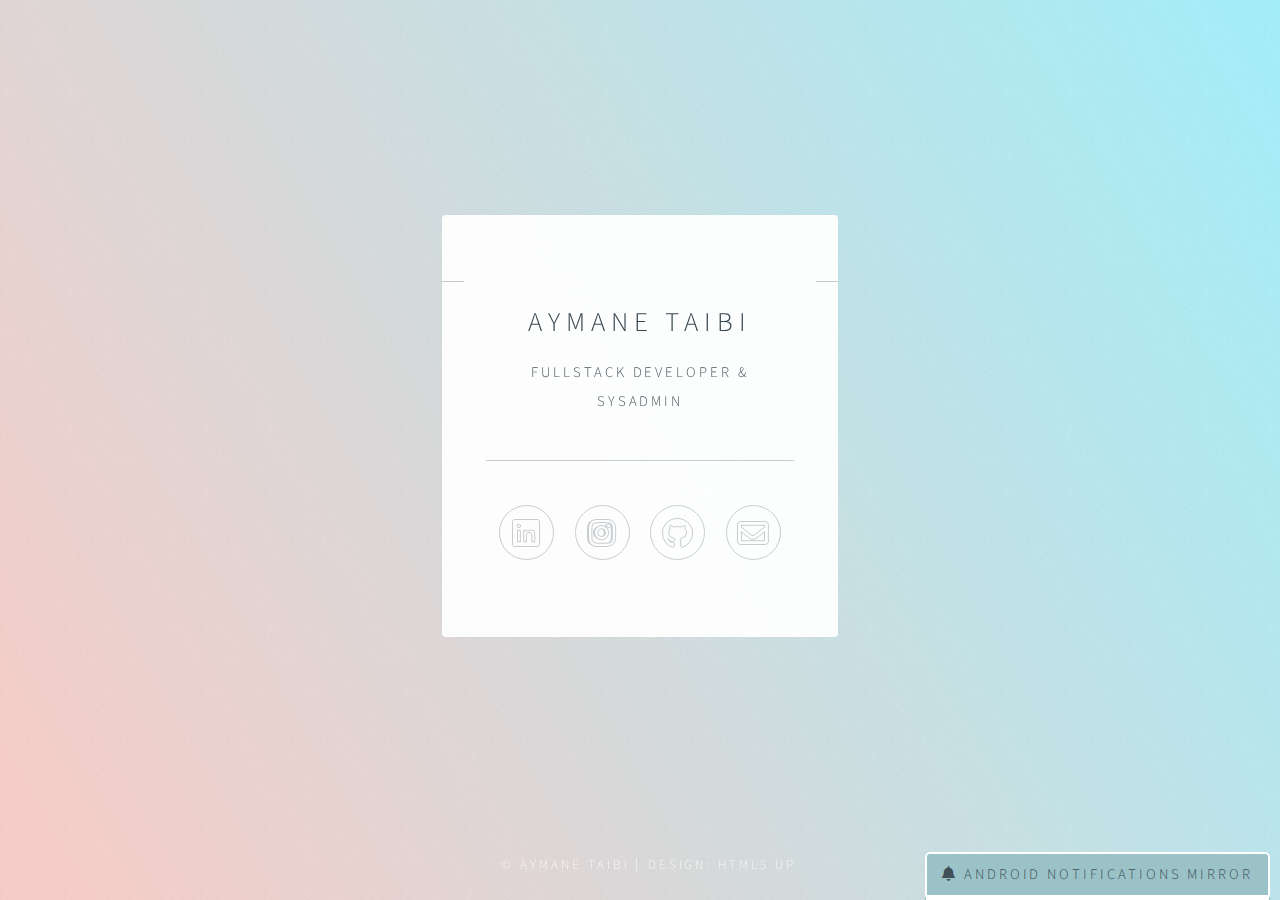
==== index.html @ e403cc52 "Initial Commti" ====
<!DOCTYPE HTML>
<!--
	Identity by HTML5 UP
	html5up.net | github@ajlkn
	Free for personal and commercial use under the CCA 3.0 license (html5up.net/license)
-->
<html>
	<head>
		<title>Hello There 👋</title>
		<meta charset="utf-8" />
		<meta name="viewport" content="width=device-width, initial-scale=1, user-scalable=no" />
		<link rel="stylesheet" href="assets/css/main.css" />
		<noscript><link rel="stylesheet" href="assets/css/noscript.css" /></noscript>
	</head>
	<body class="is-preload">
		<!-- Wrapper -->
			<div id="wrapper">
				<!-- Main -->
				<section id="main">
					<header>
						<span class="avatar"><img src="https://www.gravatar.com/avatar/7e1c900055a6edc7f5bf4fd2dcaaaf54.jpg" alt="" /></span>
						<h1>Aymane Taibi</h1>
						<p>Fullstack Developer & SysAdmin</p>
					</header>
					<hr />
					<footer class="social-container">
						<ul class="icons">
							<li><a href="https://www.linkedin.com/in/aymanedev/" class="icon brands fa-linkedin">LinkedIn</a></li>
							<li><a href="https://www.instagram.com/aymanetaibi/" class="icon brands fa-instagram">Instagram</a></li>
							<!--li><a href="https://www.fb.me/aymanetaibi/" class="icon brands fa-facebook-f">Facebook</a></li-->
							<li><a href="https://www.github.com/nimd95/" class="icon brands fa-github">Github</a></li>
							<li><a href="mailto:aymanetaibidev+website@gmail.com" class="fa fa-envelope">Contact me</a></li>
						</ul>
					</footer>
					<form method="post" action="#" class="contact-form">
						<div class="fields">
							<div class="field">
								<input type="text" name="name" id="name" placeholder="Your Name" />
							</div>
							<div class="field">
								<input type="email" name="email" id="email" placeholder="Your Email" />
							</div>
							<div class="field">
								<textarea name="message" id="message" placeholder="Say something here ..." rows="4"></textarea>
							</div>
						</div>
						<ul class="actions special">
							<li><a href="#" class="button">Say Hello 👋</a></li>
						</ul>
						<!--small>Hi, Aymane here,<br />To protect your privacy, you can ommit any data you chose to not submit, and I understand.<br/>When you send any data in this from, I will receive-it as an email, so you consent that I will keep what you wanted to say to me untill you explicitely inform me to delete-it. Thanks &lt;3 </small-->
					</form>
				</section>
			    <!-- Footer -->
				<footer id="footer">
					<ul class="copyright">
						<li>&copy; Aymane Taibi</li><li>Design: <a href="http://html5up.net">HTML5 UP</a></li>
					</ul>
				</footer>
			</div>
			<!--a href="#" class="push-button-container">
			    Push from Android <i class="fas fa-bell"></i>
			</a-->
			<div class="push-menu-container">
			    <a href="javascript:showNotificationsPanel()" class="push-menu-title"><i class="fas fa-bell"></i> Android notifications mirror</a>
			    <div class="push-menu-content-wrapper">
			        <div class="push-setup-container">
			            <h2>Please allow permission</h2>
			            <div id="push-setup-qrcode"></div>
			        </div>
			    </div>
			</div>
		<!-- Scripts -->
      <script src="https://cdnjs.cloudflare.com/ajax/libs/qrcodejs/1.0.0/qrcode.min.js" integrity="sha512-CNgIRecGo7nphbeZ04Sc13ka07paqdeTu0WR1IM4kNcpmBAUSHSQX0FslNhTDadL4O5SAGapGt4FodqL8My0mA==" crossorigin="anonymous"></script>
      <script src="https://www.gstatic.com/firebasejs/7.18.0/firebase-app.js"></script>
      <script src="https://www.gstatic.com/firebasejs/7.18.0/firebase-messaging.js"></script>
			<script src="assets/js/stuff.js"></script>
	</body>
</html>
---- assets/css/main.css ----
@import url("https://cdnjs.cloudflare.com/ajax/libs/font-awesome/5.15.1/css/all.min.css");
@import url("https://fonts.googleapis.com/css?family=Source+Sans+Pro:300");

/*
	Identity by HTML5 UP
	html5up.net | @ajlkn
	Free for personal and commercial use under the CCA 3.0 license (html5up.net/license)
*/

/* Icon (alt) */

	html, body, div, span, applet, object,
	iframe, h1, h2, h3, h4, h5, h6, p, blockquote,
	pre, a, abbr, acronym, address, big, cite,
	code, del, dfn, em, img, ins, kbd, q, s, samp,
	small, strike, strong, sub, sup, tt, var, b,
	u, i, center, dl, dt, dd, ol, ul, li, fieldset,
	form, label, legend, table, caption, tbody,
	tfoot, thead, tr, th, td, article, aside,
	canvas, details, embed, figure, figcaption,
	footer, header, hgroup, menu, nav, output, ruby,
	section, summary, time, mark, audio, video {
		margin: 0;
		padding: 0;
		border: 0;
		font-size: 100%;
		font: inherit;
		vertical-align: baseline;
	}

	article, aside, details, figcaption, figure,
	footer, header, hgroup, menu, nav, section {
		display: block;
	}

	body {
		line-height: 1;
	}

	ol, ul {
		list-style: none;
	}

	blockquote, q {
		quotes: none;
	}

		blockquote:before, blockquote:after, q:before, q:after {
			content: '';
			content: none;
		}

	table {
		border-collapse: collapse;
		border-spacing: 0;
	}

	body {
		-webkit-text-size-adjust: none;
	}

	mark {
		background-color: transparent;
		color: inherit;
	}

	input::-moz-focus-inner {
		border: 0;
		padding: 0;
	}

	input, select, textarea {
		-moz-appearance: none;
		-webkit-appearance: none;
		-ms-appearance: none;
		appearance: none;
	}

/* Basic */

	@media screen and (max-width: 480px) {

		html, body {
			min-width: 320px;
		}

	}

	html {
		box-sizing: border-box;
	}

	*, *:before, *:after {
		box-sizing: inherit;
	}

	body.is-preload *, body.is-preload *:before, body.is-preload *:after {
		-moz-animation: none !important;
		-webkit-animation: none !important;
		-ms-animation: none !important;
		animation: none !important;
		-moz-transition: none !important;
		-webkit-transition: none !important;
		-ms-transition: none !important;
		transition: none !important;
	}

	html {
		height: 100%;
	}
    
	body {
		height: 100%;
		background-color: #ffffff;
		background-image: url("images/overlay.png"), -moz-linear-gradient(60deg, rgba(255, 165, 150, 0.5) 5%, rgba(0, 228, 255, 0.35)), url("../../images/bg.jpg");
		background-image: url("images/overlay.png"), -webkit-linear-gradient(60deg, rgba(255, 165, 150, 0.5) 5%, rgba(0, 228, 255, 0.35)), url("../../images/bg.jpg");
		background-image: url("images/overlay.png"), -ms-linear-gradient(60deg, rgba(255, 165, 150, 0.5) 5%, rgba(0, 228, 255, 0.35)), url("../../images/bg.jpg");
		background-image: url("images/overlay.png"), linear-gradient(60deg, rgba(255, 165, 150, 0.5) 5%, rgba(0, 228, 255, 0.35)), url("../../images/bg.jpg");
		background-repeat: repeat,			no-repeat,			no-repeat;
		background-size: 100px 100px, cover,				cover;
		background-position: top left,		center center,		bottom center;
		background-attachment: fixed,			fixed,				fixed;
	}

		body:after {
			content: '';
			display: block;
			position: fixed;
			top: 0;
			left: 0;
			width: 100%;
			height: inherit;
			opacity: 0;
			z-index: 1;
			background-color: #ffffff;
			background-image: url("images/overlay.png"), -moz-linear-gradient(60deg, rgba(255, 165, 150, 0.5) 5%, rgba(0, 228, 255, 0.35));
			background-image: url("images/overlay.png"), -webkit-linear-gradient(60deg, rgba(255, 165, 150, 0.5) 5%, rgba(0, 228, 255, 0.35));
			background-image: url("images/overlay.png"), -ms-linear-gradient(60deg, rgba(255, 165, 150, 0.5) 5%, rgba(0, 228, 255, 0.35));
			background-image: url("images/overlay.png"), linear-gradient(60deg, rgba(255, 165, 150, 0.5) 5%, rgba(0, 228, 255, 0.35));
			background-repeat: repeat,			no-repeat;
			background-size: 100px 100px, cover;
			background-position: top left,		center center;
			-moz-transition: opacity 1.75s ease-out;
			-webkit-transition: opacity 1.75s ease-out;
			-ms-transition: opacity 1.75s ease-out;
			transition: opacity 1.75s ease-out;
		}

		body.is-preload:after {
			opacity: 1;
		}

/* Type */

	body, input, select, textarea {
		color: #414f57;
		font-family: "Source Sans Pro", Helvetica, sans-serif;
		font-size: 14pt;
		font-weight: 300;
		line-height: 2;
		letter-spacing: 0.2em;
		text-transform: uppercase;
	}

		@media screen and (max-width: 1680px) {

			body, input, select, textarea {
				font-size: 11pt;
			}

		}

		@media screen and (max-width: 480px) {

			body, input, select, textarea {
				font-size: 10pt;
				line-height: 1.75;
			}

		}

	a {
		-moz-transition: color 0.2s ease, border-color 0.2s ease;
		-webkit-transition: color 0.2s ease, border-color 0.2s ease;
		-ms-transition: color 0.2s ease, border-color 0.2s ease;
		transition: color 0.2s ease, border-color 0.2s ease;
		color: inherit;
		text-decoration: none;
	}

		a:before {
			-moz-transition: color 0.2s ease, text-shadow 0.2s ease;
			-webkit-transition: color 0.2s ease, text-shadow 0.2s ease;
			-ms-transition: color 0.2s ease, text-shadow 0.2s ease;
			transition: color 0.2s ease, text-shadow 0.2s ease;
		}

		a:hover {
			color: #ff7496;
		}

	strong, b {
		color: #313f47;
	}

	em, i {
		font-style: italic;
	}

	p {
		margin: 0 0 1.5em 0;
	}

	h1, h2, h3, h4, h5, h6 {
		color: #313f47;
		line-height: 1.5;
		margin: 0 0 0.75em 0;
	}

    
    .contact-form{
        opacity: 0;
        transition-duration: 500ms;
        display: none;
    }
    
    .push-button-container{
        position: fixed;
        bottom: 20px;
        right: 20px;
        background: #f8f8f8;
        border-radius: 25px;
        height: 50px;
        width: auto;
        padding: 0 20px;
        line-height: 50px;
        text-align: center;
        transition-duration: 300ms;
        cursor: pointer;
        z-index: 9999;
    }
    .push-menu-container{
        height: auto;
        position: fixed;
        right: 10px;
        /*bottom: 10px;*/
        top: calc(100% - 40px);
        transition-duration: 300ms;
        border-radius: 5px;
        z-index: 99999;
    }
    .push-menu-title{
        padding: 10px 15px;
        background-color: #9ac2c7;
        border-top-left-radius: 5px;
        border-top-right-radius: 5px;
        height: 50px;
        border: solid 2px white;
        cursor: pointer;
    }
    .push-menu-content-wrapper{
        background-color: #ffffff;
        border: solid 1px #9ac2c7;
        border-bottom-left-radius: 5px;
        border-bottom-right-radius: 5px;
        padding: 10px;
        height: auto;
        overflow: scroll;
    }
    .push-setup-container{
        text-align: center;
    }
    #push-setup-qrcode img{
        margin: 5px auto;
        width: 70%;
        height: auto;
    }
    
	h1 a, h2 a, h3 a, h4 a, h5 a, h6 a {
		color: inherit;
		text-decoration: none;
	}

	h1 {
		font-size: 1.85em;
		letter-spacing: 0.22em;
		margin: 0 0 0.525em 0;
	}

	h2 {
		font-size: 1.25em;
	}

	h3 {
		font-size: 1em;
	}

	h4 {
		font-size: 1em;
	}

	h5 {
		font-size: 1em;
	}

	h6 {
		font-size: 1em;
	}

	@media screen and (max-width: 480px) {

		h1 {
			font-size: 1.65em;
		}

	}

	sub {
		font-size: 0.8em;
		position: relative;
		top: 0.5em;
	}

	sup {
		font-size: 0.8em;
		position: relative;
		top: -0.5em;
	}

	hr {
		border: 0;
		border-bottom: solid 1px #c8cccf;
		margin: 3em 0;
	}

/* Form */

	form {
		margin: 0 0 0 0;
	}

		form > :last-child {
			margin-bottom: 0;
		}

		form > .fields {
			display: -moz-flex;
			display: -webkit-flex;
			display: -ms-flex;
			display: flex;
			-moz-flex-wrap: wrap;
			-webkit-flex-wrap: wrap;
			-ms-flex-wrap: wrap;
			flex-wrap: wrap;
			width: calc(100% + 2.25em);
			margin: -1.125em 0 1.5em -1.125em;
		}

			form > .fields > .field {
				-moz-flex-grow: 0;
				-webkit-flex-grow: 0;
				-ms-flex-grow: 0;
				flex-grow: 0;
				-moz-flex-shrink: 0;
				-webkit-flex-shrink: 0;
				-ms-flex-shrink: 0;
				flex-shrink: 0;
				padding: 1.125em 0 0 1.125em;
				width: calc(100% - 1.125em);
			}

				form > .fields > .field.half {
					width: calc(50% - 0.5625em);
				}

				form > .fields > .field.third {
					width: calc(100%/3 - 0.375em);
				}

				form > .fields > .field.quarter {
					width: calc(25% - 0.28125em);
				}

		@media screen and (max-width: 480px) {

			form > .fields {
				width: calc(100% + 2.25em);
				margin: -1.125em 0 1.5em -1.125em;
			}

				form > .fields > .field {
					padding: 1.125em 0 0 1.125em;
					width: calc(100% - 1.125em);
				}

					form > .fields > .field.half {
						width: calc(100% - 1.125em);
					}

					form > .fields > .field.third {
						width: calc(100% - 1.125em);
					}

					form > .fields > .field.quarter {
						width: calc(100% - 1.125em);
					}

		}

	label {
		color: #313f47;
		display: block;
		font-size: 0.9em;
		margin: 0 0 0.75em 0;
	}

	input[type="text"],
	input[type="password"],
	input[type="email"],
	input[type="tel"],
	select,
	textarea {
		-moz-appearance: none;
		-webkit-appearance: none;
		-ms-appearance: none;
		appearance: none;
		border-radius: 4px;
		border: solid 1px #c8cccf;
		color: inherit;
		display: block;
		outline: 0;
		padding: 0 1em;
		text-decoration: none;
		width: 100%;
	}

		input[type="text"]:invalid,
		input[type="password"]:invalid,
		input[type="email"]:invalid,
		input[type="tel"]:invalid,
		select:invalid,
		textarea:invalid {
			box-shadow: none;
		}

		input[type="text"]:focus,
		input[type="password"]:focus,
		input[type="email"]:focus,
		input[type="tel"]:focus,
		select:focus,
		textarea:focus {
			border-color: #ff7496;
		}

	select {
		background-image: url("data:image/svg+xml;charset=utf8,%3Csvg xmlns='http://www.w3.org/2000/svg' width='40' height='40' preserveAspectRatio='none' viewBox='0 0 40 40'%3E%3Cpath d='M9.4,12.3l10.4,10.4l10.4-10.4c0.2-0.2,0.5-0.4,0.9-0.4c0.3,0,0.6,0.1,0.9,0.4l3.3,3.3c0.2,0.2,0.4,0.5,0.4,0.9 c0,0.4-0.1,0.6-0.4,0.9L20.7,31.9c-0.2,0.2-0.5,0.4-0.9,0.4c-0.3,0-0.6-0.1-0.9-0.4L4.3,17.3c-0.2-0.2-0.4-0.5-0.4-0.9 c0-0.4,0.1-0.6,0.4-0.9l3.3-3.3c0.2-0.2,0.5-0.4,0.9-0.4S9.1,12.1,9.4,12.3z' fill='%23c8cccf' /%3E%3C/svg%3E");
		background-size: 1.25rem;
		background-repeat: no-repeat;
		background-position: calc(100% - 1rem) center;
		height: 2.75em;
		padding-right: 2.75em;
		text-overflow: ellipsis;
	}

		select option {
			color: #313f47;
			background: #ffffff;
		}

		select:focus::-ms-value {
			background-color: transparent;
		}

		select::-ms-expand {
			display: none;
		}

	input[type="text"],
	input[type="password"],
	input[type="email"],
	select {
		height: 2.75em;
	}

	textarea {
		padding: 0.75em 1em;
	}

	input[type="checkbox"],
	input[type="radio"] {
		-moz-appearance: none;
		-webkit-appearance: none;
		-ms-appearance: none;
		appearance: none;
		display: block;
		float: left;
		margin-right: -2em;
		opacity: 0;
		width: 1em;
		z-index: -1;
	}

		input[type="checkbox"] + label,
		input[type="radio"] + label {
			text-decoration: none;
			color: #414f57;
			cursor: pointer;
			display: inline-block;
			font-size: 1em;
			font-weight: 300;
			padding-left: 2.4em;
			padding-right: 0.75em;
			position: relative;
		}

			input[type="checkbox"] + label:before,
			input[type="radio"] + label:before {
				-moz-osx-font-smoothing: grayscale;
				-webkit-font-smoothing: antialiased;
				display: inline-block;
				font-style: normal;
				font-variant: normal;
				text-rendering: auto;
				line-height: 1;
				text-transform: none !important;
				font-family: 'Font Awesome 5 Free';
				font-weight: 900;
			}

			input[type="checkbox"] + label:before,
			input[type="radio"] + label:before {
				border-radius: 4px;
				border: solid 1px #c8cccf;
				content: '';
				display: inline-block;
				font-size: 0.8em;
				height: 2.0625em;
				left: 0;
				line-height: 2.0625em;
				position: absolute;
				text-align: center;
				top: 0.15em;
				width: 2.0625em;
			}

		input[type="checkbox"]:checked + label:before,
		input[type="radio"]:checked + label:before {
			color: #ff7496;
			content: '\f00c';
		}

		input[type="checkbox"]:focus + label:before,
		input[type="radio"]:focus + label:before {
			border-color: #ff7496;
		}

	input[type="checkbox"] + label:before {
		border-radius: 4px;
	}

	input[type="radio"] + label:before {
		border-radius: 100%;
	}

	::-webkit-input-placeholder {
		color: #616f77 !important;
		opacity: 1.0;
	}

	:-moz-placeholder {
		color: #616f77 !important;
		opacity: 1.0;
	}

	::-moz-placeholder {
		color: #616f77 !important;
		opacity: 1.0;
	}

	:-ms-input-placeholder {
		color: #616f77 !important;
		opacity: 1.0;
	}

/* Icon */

	.icon {
		text-decoration: none;
		position: relative;
		border-bottom: none;
	}

		.icon:before {
			-moz-osx-font-smoothing: grayscale;
			-webkit-font-smoothing: antialiased;
			display: inline-block;
			font-style: normal;
			font-variant: normal;
			text-rendering: auto;
			line-height: 1;
			text-transform: none !important;
			font-family: 'Font Awesome 5 Free';
			font-weight: 400;
		}

		.icon > .label {
			display: none;
		}

		.icon:before {
			line-height: inherit;
		}

		.icon.solid:before {
			font-weight: 900;
		}

		.icon.brands:before {
			font-family: 'Font Awesome 5 Brands';
		}

/* List */

	ol {
		list-style: decimal;
		margin: 0 0 1.5em 0;
		padding-left: 1.25em;
	}

		ol li {
			padding-left: 0.25em;
		}

	ul {
		list-style: disc;
		margin: 0 0 1.5em 0;
		padding-left: 1em;
	}

		ul li {
			padding-left: 0.5em;
		}

		ul.alt {
			list-style: none;
			padding-left: 0;
		}

			ul.alt li {
				border-top: solid 1px #c8cccf;
				padding: 0.5em 0;
			}

				ul.alt li:first-child {
					border-top: 0;
					padding-top: 0;
				}

	dl {
		margin: 0 0 1.5em 0;
	}

		dl dt {
			display: block;
			margin: 0 0 0.75em 0;
		}

		dl dd {
			margin-left: 1.5em;
		}

/* Actions */

	ul.actions {
		display: -moz-flex;
		display: -webkit-flex;
		display: -ms-flex;
		display: flex;
		cursor: default;
		list-style: none;
		margin-left: -0.75em;
		padding-left: 0;
	}

		ul.actions li {
			padding: 0 0 0 0.75em;
			vertical-align: middle;
		}

		ul.actions.special {
			-moz-justify-content: center;
			-webkit-justify-content: center;
			-ms-justify-content: center;
			justify-content: center;
			width: 100%;
			margin-left: 0;
		}

			ul.actions.special li:first-child {
				padding-left: 0;
			}

		ul.actions.stacked {
			-moz-flex-direction: column;
			-webkit-flex-direction: column;
			-ms-flex-direction: column;
			flex-direction: column;
			margin-left: 0;
		}

			ul.actions.stacked li {
				padding: 0.975em 0 0 0;
			}

				ul.actions.stacked li:first-child {
					padding-top: 0;
				}

		ul.actions.fit {
			width: calc(100% + 0.75em);
		}

			ul.actions.fit li {
				-moz-flex-grow: 1;
				-webkit-flex-grow: 1;
				-ms-flex-grow: 1;
				flex-grow: 1;
				-moz-flex-shrink: 1;
				-webkit-flex-shrink: 1;
				-ms-flex-shrink: 1;
				flex-shrink: 1;
				width: 100%;
			}

				ul.actions.fit li > * {
					width: 100%;
				}

			ul.actions.fit.stacked {
				width: 100%;
			}

		@media screen and (max-width: 480px) {

			ul.actions:not(.fixed) {
				-moz-flex-direction: column;
				-webkit-flex-direction: column;
				-ms-flex-direction: column;
				flex-direction: column;
				margin-left: 0;
				width: 100% !important;
			}

				ul.actions:not(.fixed) li {
					-moz-flex-grow: 1;
					-webkit-flex-grow: 1;
					-ms-flex-grow: 1;
					flex-grow: 1;
					-moz-flex-shrink: 1;
					-webkit-flex-shrink: 1;
					-ms-flex-shrink: 1;
					flex-shrink: 1;
					padding: 0.75em 0 0 0;
					text-align: center;
					width: 100%;
				}

					ul.actions:not(.fixed) li > * {
						width: 100%;
					}

					ul.actions:not(.fixed) li:first-child {
						padding-top: 0;
					}

					ul.actions:not(.fixed) li input[type="submit"],
					ul.actions:not(.fixed) li input[type="reset"],
					ul.actions:not(.fixed) li input[type="button"],
					ul.actions:not(.fixed) li button,
					ul.actions:not(.fixed) li .button {
						width: 100%;
					}

						ul.actions:not(.fixed) li input[type="submit"].icon:before,
						ul.actions:not(.fixed) li input[type="reset"].icon:before,
						ul.actions:not(.fixed) li input[type="button"].icon:before,
						ul.actions:not(.fixed) li button.icon:before,
						ul.actions:not(.fixed) li .button.icon:before {
							margin-left: -0.5rem;
						}

		}

/* Icons */

	ul.icons {
		cursor: default;
		list-style: none;
		padding-left: 0;
		margin-top: -0.675em;
	}

		ul.icons li {
			display: inline-block;
			padding: 0.675em 0.5em;
		}

			ul.icons li a {
				text-decoration: none;
				position: relative;
				display: block;
				width: 3.75em;
				height: 3.75em;
				border-radius: 100%;
				border: solid 1px #c8cccf;
				line-height: 3.75em;
				overflow: hidden;
				text-align: center;
				text-indent: 3.75em;
				white-space: nowrap;
			}

				ul.icons li a:before {
					-moz-osx-font-smoothing: grayscale;
					-webkit-font-smoothing: antialiased;
					display: inline-block;
					font-style: normal;
					font-variant: normal;
					text-rendering: auto;
					line-height: 1;
					text-transform: none !important;
					font-family: 'Font Awesome 5 Free';
					font-weight: 400;
				}

				ul.icons li a:before {
					color: #ffffff;
					text-shadow: 1.25px 0px 0px #c8cccf, -1.25px 0px 0px #c8cccf, 0px 1.25px 0px #c8cccf, 0px -1.25px 0px #c8cccf;
				}

				ul.icons li a.fa-linkedin:hover:before {
					text-shadow: 1.25px 0px 0px #0E76A8, -1.25px 0px 0px #0E76A8, 0px 1.25px 0px #0E76A8, 0px -1.25px 0px #0E76A8;
				}
				ul.icons li a.fa-instagram:hover:before {
					text-shadow: 1.25px 0px 0px #E1306C, -1.25px 0px 0px #E1306C, 0px 1.25px 0px #E1306C, 0px -1.25px 0px #E1306C;
				}
				ul.icons li a.fa-facebook-f:hover:before {
					text-shadow: 1.25px 0px 0px #3B5998, -1.25px 0px 0px #3B5998, 0px 1.25px 0px #3B5998, 0px -1.25px 0px #3B5998;
				}
				ul.icons li a.fa-github:hover:before {
					text-shadow: 1.25px 0px 0px #333, -1.25px 0px 0px #333, 0px 1.25px 0px #333, 0px -1.25px 0px #333;
				}
				ul.icons li a.fa-envelope:hover:before {
					text-shadow: 1.25px 0px 0px #6fc61e, -1.25px 0px 0px #6fc61e, 0px 1.25px 0px #6fc61e, 0px -1.25px 0px #6fc61e;
				}

				ul.icons li a:before {
					position: absolute;
					top: 0;
					left: 0;
					width: inherit;
					height: inherit;
					font-size: 1.85rem;
					line-height: inherit;
					text-align: center;
					text-indent: 0;
				}

				ul.icons li a.fa-linkedin:hover {
					border-color: #0E76A8;
				}
				ul.icons li a.fa-instagram:hover {
					border-color: #E1306C;
				}
				ul.icons li a.fa-facebook-f:hover {
					border-color: #3B5998;
				}
				ul.icons li a.fa-github:hover {
					border-color: #333;
				}
				ul.icons li a.fa-envelope:hover {
					border-color: #6fc61e;
				}

		@media screen and (max-width: 480px) {

			ul.icons li a:before {
				font-size: 1.5rem;
			}

		}

/* Button */

	input[type="submit"],
	input[type="reset"],
	input[type="button"],
	button,
	.button {
		-moz-appearance: none;
		-webkit-appearance: none;
		-ms-appearance: none;
		appearance: none;
		-moz-transition: background-color 0.2s ease-in-out, border-color 0.2s ease-in-out, color 0.2s ease-in-out;
		-webkit-transition: background-color 0.2s ease-in-out, border-color 0.2s ease-in-out, color 0.2s ease-in-out;
		-ms-transition: background-color 0.2s ease-in-out, border-color 0.2s ease-in-out, color 0.2s ease-in-out;
		transition: background-color 0.2s ease-in-out, border-color 0.2s ease-in-out, color 0.2s ease-in-out;
		display: inline-block;
		height: 2.75em;
		line-height: 2.75em;
		padding: 0 1.5em;
		background-color: transparent;
		border-radius: 4px;
		border: solid 1px #c8cccf;
		color: #414f57 !important;
		cursor: pointer;
		text-align: center;
		text-decoration: none;
		white-space: nowrap;
	}

		input[type="submit"]:hover,
		input[type="reset"]:hover,
		input[type="button"]:hover,
		button:hover,
		.button:hover {
			border-color: #ff7496;
			color: #ff7496 !important;
		}

		input[type="submit"].icon,
		input[type="reset"].icon,
		input[type="button"].icon,
		button.icon,
		.button.icon {
			padding-left: 1.35em;
		}

			input[type="submit"].icon:before,
			input[type="reset"].icon:before,
			input[type="button"].icon:before,
			button.icon:before,
			.button.icon:before {
				margin-right: 0.5em;
			}

		input[type="submit"].fit,
		input[type="reset"].fit,
		input[type="button"].fit,
		button.fit,
		.button.fit {
			width: 100%;
		}

		input[type="submit"].small,
		input[type="reset"].small,
		input[type="button"].small,
		button.small,
		.button.small {
			font-size: 0.8em;
		}

		input[type="submit"].large,
		input[type="reset"].large,
		input[type="button"].large,
		button.large,
		.button.large {
			font-size: 1.35em;
		}

		input[type="submit"].disabled, input[type="submit"]:disabled,
		input[type="reset"].disabled,
		input[type="reset"]:disabled,
		input[type="button"].disabled,
		input[type="button"]:disabled,
		button.disabled,
		button:disabled,
		.button.disabled,
		.button:disabled {
			pointer-events: none;
			opacity: 0.5;
		}

/* Main */

	#main {
		-moz-transform-origin: 50% 50%;
		-webkit-transform-origin: 50% 50%;
		-ms-transform-origin: 50% 50%;
		transform-origin: 50% 50%;
		-moz-transform: rotateX(0deg);
		-webkit-transform: rotateX(0deg);
		-ms-transform: rotateX(0deg);
		transform: rotateX(0deg);
		-moz-transition: opacity 1s ease, -moz-transform 1s ease;
		-webkit-transition: opacity 1s ease, -webkit-transform 1s ease;
		-ms-transition: opacity 1s ease, -ms-transform 1s ease;
		transition: opacity 1s ease, transform 1s ease;
		padding: 4.5em 3em 3em 3em ;
		background: #ffffff;
		border-radius: 4px;
		cursor: default;
		max-width: 100%;
		opacity: 0.95;
		position: relative;
		text-align: center;
		width: 27em;
		transition-duration: 500ms!important;
	}

		#main .avatar {
			position: relative;
			display: block;
			margin-bottom: 1.5em;
		}

			#main .avatar img {
				display: block;
				margin: 0 auto;
				border-radius: 100%;
				box-shadow: 0 0 0 1.5em #ffffff;
			}

			#main .avatar:before {
				content: '';
				display: block;
				position: absolute;
				top: 50%;
				left: -3em;
				width: calc(100% + 6em);
				height: 1px;
				z-index: -1;
				background: #c8cccf;
			}

		@media screen and (max-width: 480px) {

			#main {
				padding: 4em 2em 2.5em 2em ;
				width: 100%;
			}

				#main .avatar:before {
					left: -2em;
					width: calc(100% + 4em);
				}

		}

		body.is-preload #main {
			-moz-transform: rotateX(15deg);
			-webkit-transform: rotateX(15deg);
			-ms-transform: rotateX(15deg);
			transform: rotateX(15deg);
			opacity: 0;
		}
		
		.social-container{
		    transition-duration: 500ms;
		    opacity: 1;
		}

/* Footer */

	#footer {
		-moz-align-self: -moz-flex-end;
		-webkit-align-self: -webkit-flex-end;
		-ms-align-self: -ms-flex-end;
		align-self: flex-end;
		width: auto;
		margin: 0 auto;
		padding: 1.5em 0 0 0;
		color: rgba(255, 255, 255, 0.75);
		cursor: default;
		text-align: center;
	}

		#footer .copyright {
			margin: 0;
			padding: 0;
			font-size: 0.9em;
			list-style: none;
		}

			#footer .copyright li {
				display: inline-block;
				margin: 0 0 0 0.45em;
				padding: 0 0 0 0.85em;
				border-left: solid 1px rgba(255, 255, 255, 0.5);
				line-height: 1;
			}

				#footer .copyright li:first-child {
					border-left: 0;
				}

/* Wrapper */

	#wrapper {
		display: -moz-flex;
		display: -webkit-flex;
		display: -ms-flex;
		display: flex;
		-moz-align-items: center;
		-webkit-align-items: center;
		-ms-align-items: center;
		align-items: center;
		-moz-justify-content: space-between;
		-webkit-justify-content: space-between;
		-ms-justify-content: space-between;
		justify-content: space-between;
		-moz-flex-direction: column;
		-webkit-flex-direction: column;
		-ms-flex-direction: column;
		flex-direction: column;
		-moz-perspective: 1000px;
		-webkit-perspective: 1000px;
		-ms-perspective: 1000px;
		perspective: 1000px;
		position: relative;
		min-height: 100%;
		padding: 1.5em;
		z-index: 2;
	}

		#wrapper > * {
			z-index: 1;
		}

		#wrapper:before {
			content: '';
			display: block;
		}

		@media screen and (max-width: 360px) {

			#wrapper {
				padding: 0.75em;
			}

		}

		body.is-ie #wrapper {
			height: 100%;
		}
---- assets/css/noscript.css ----
/*
	Identity by HTML5 UP
	html5up.net | @ajlkn
	Free for personal and commercial use under the CCA 3.0 license (html5up.net/license)
*/

/* Basic */

	body:after {
		display: none;
	}

/* Main */

	#main {
		-moz-transform: none !important;
		-webkit-transform: none !important;
		-ms-transform: none !important;
		transform: none !important;
		opacity: 1 !important;
	}
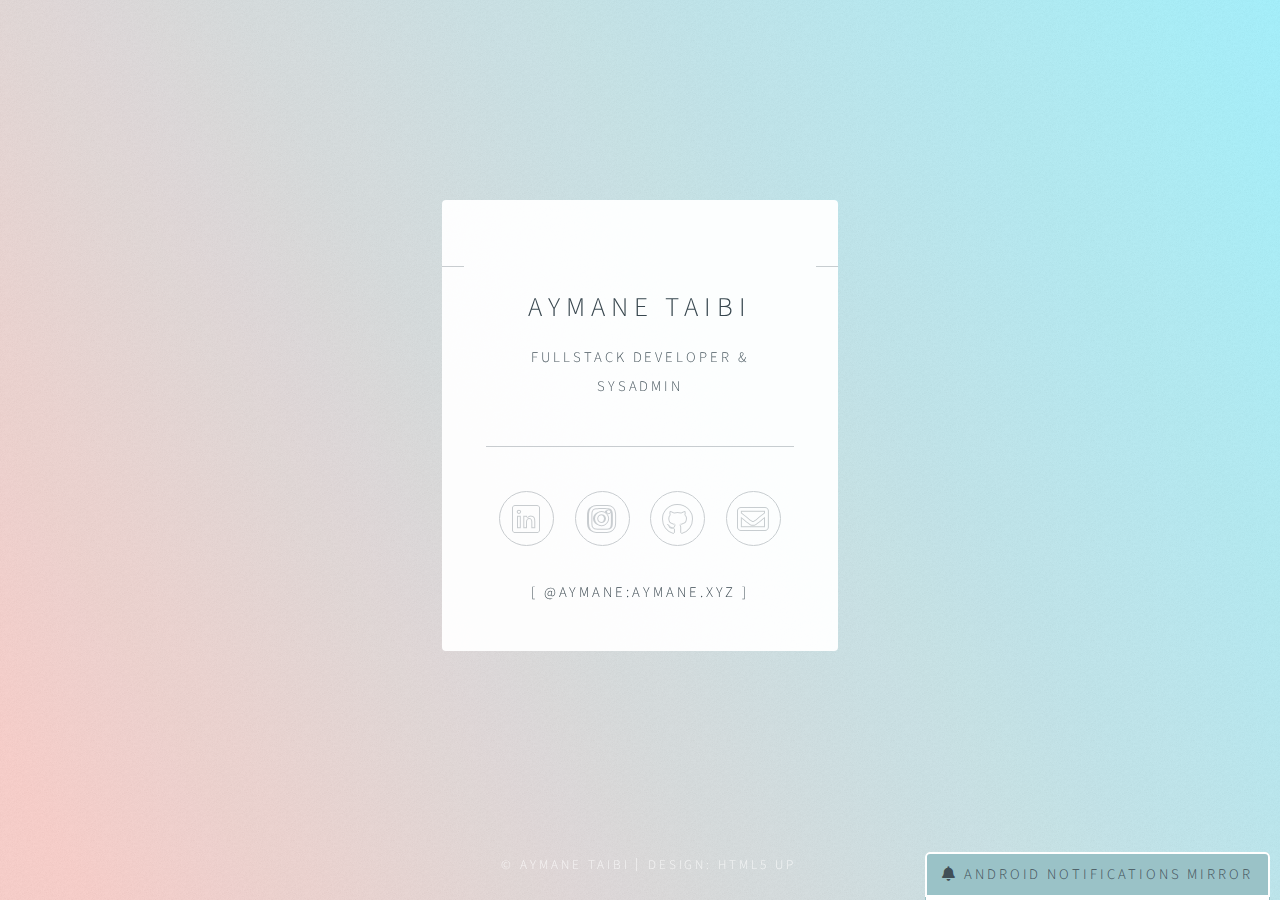
==== commit d5e8978c: "Add matrix link" ====
--- a/index.html
+++ b/index.html
@@ -27,10 +27,10 @@
 						<ul class="icons">
 							<li><a href="https://www.linkedin.com/in/aymanedev/" class="icon brands fa-linkedin">LinkedIn</a></li>
 							<li><a href="https://www.instagram.com/aymanetaibi/" class="icon brands fa-instagram">Instagram</a></li>
-							<!--li><a href="https://www.fb.me/aymanetaibi/" class="icon brands fa-facebook-f">Facebook</a></li-->
 							<li><a href="https://www.github.com/nimd95/" class="icon brands fa-github">Github</a></li>
 							<li><a href="mailto:aymanetaibidev+website@gmail.com" class="fa fa-envelope">Contact me</a></li>
 						</ul>
+						<a href="https://matrix.to/#/@aymane:aymane.xyz" target="_blank" title="Have a chat on Matrix ?"><b>[ @aymane:aymane.xyz ]</b></a>
 					</footer>
 					<form method="post" action="#" class="contact-form">
 						<div class="fields">
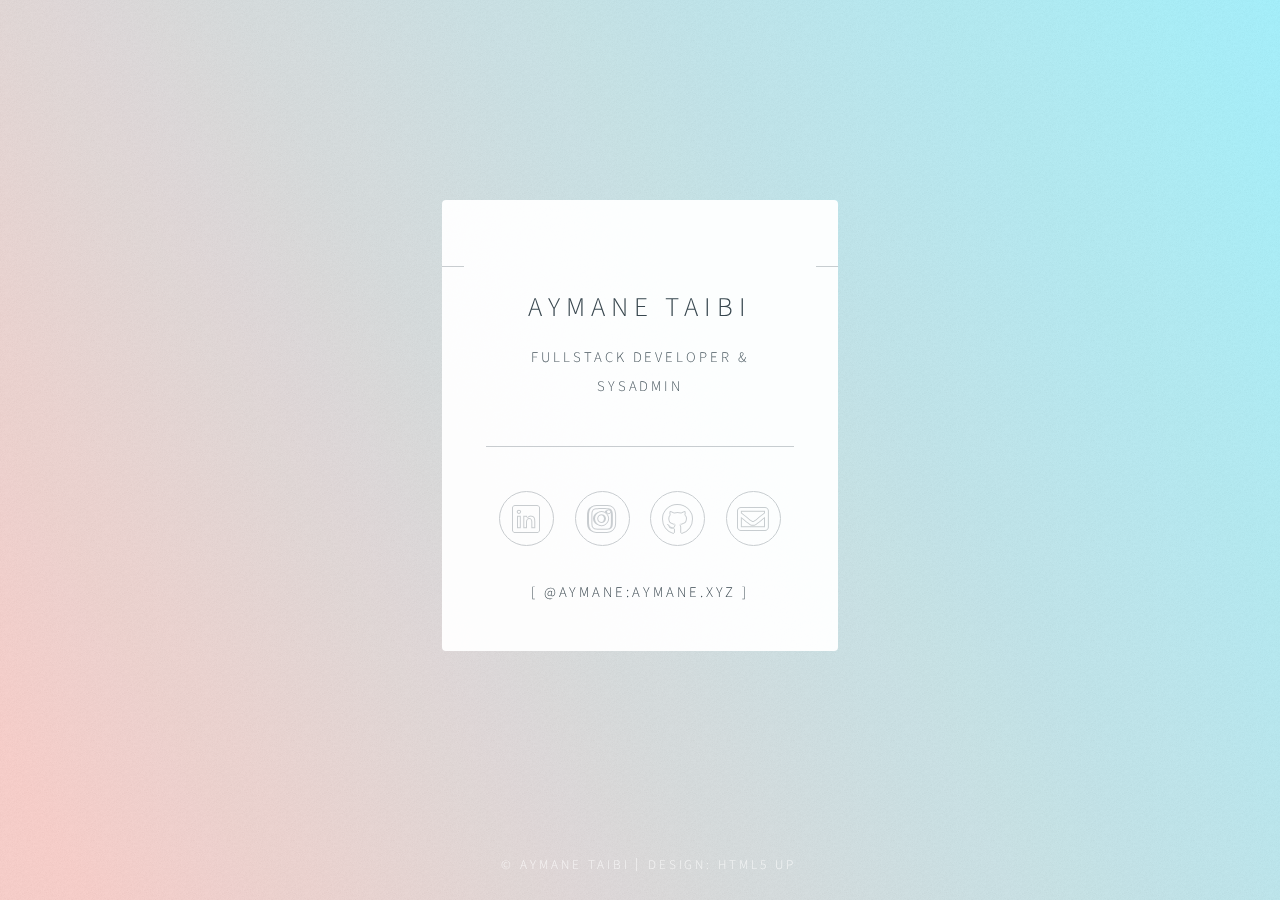
==== commit ef94778f: "remove android notifications mirror as nobody uses-that other than me :D" ====
--- a/index.html
+++ b/index.html
@@ -57,22 +57,7 @@
 					</ul>
 				</footer>
 			</div>
-			<!--a href="#" class="push-button-container">
-			    Push from Android <i class="fas fa-bell"></i>
-			</a-->
-			<div class="push-menu-container">
-			    <a href="javascript:showNotificationsPanel()" class="push-menu-title"><i class="fas fa-bell"></i> Android notifications mirror</a>
-			    <div class="push-menu-content-wrapper">
-			        <div class="push-setup-container">
-			            <h2>Please allow permission</h2>
-			            <div id="push-setup-qrcode"></div>
-			        </div>
-			    </div>
-			</div>
 		<!-- Scripts -->
-      <script src="https://cdnjs.cloudflare.com/ajax/libs/qrcodejs/1.0.0/qrcode.min.js" integrity="sha512-CNgIRecGo7nphbeZ04Sc13ka07paqdeTu0WR1IM4kNcpmBAUSHSQX0FslNhTDadL4O5SAGapGt4FodqL8My0mA==" crossorigin="anonymous"></script>
-      <script src="https://www.gstatic.com/firebasejs/7.18.0/firebase-app.js"></script>
-      <script src="https://www.gstatic.com/firebasejs/7.18.0/firebase-messaging.js"></script>
 			<script src="assets/js/stuff.js"></script>
 	</body>
 </html>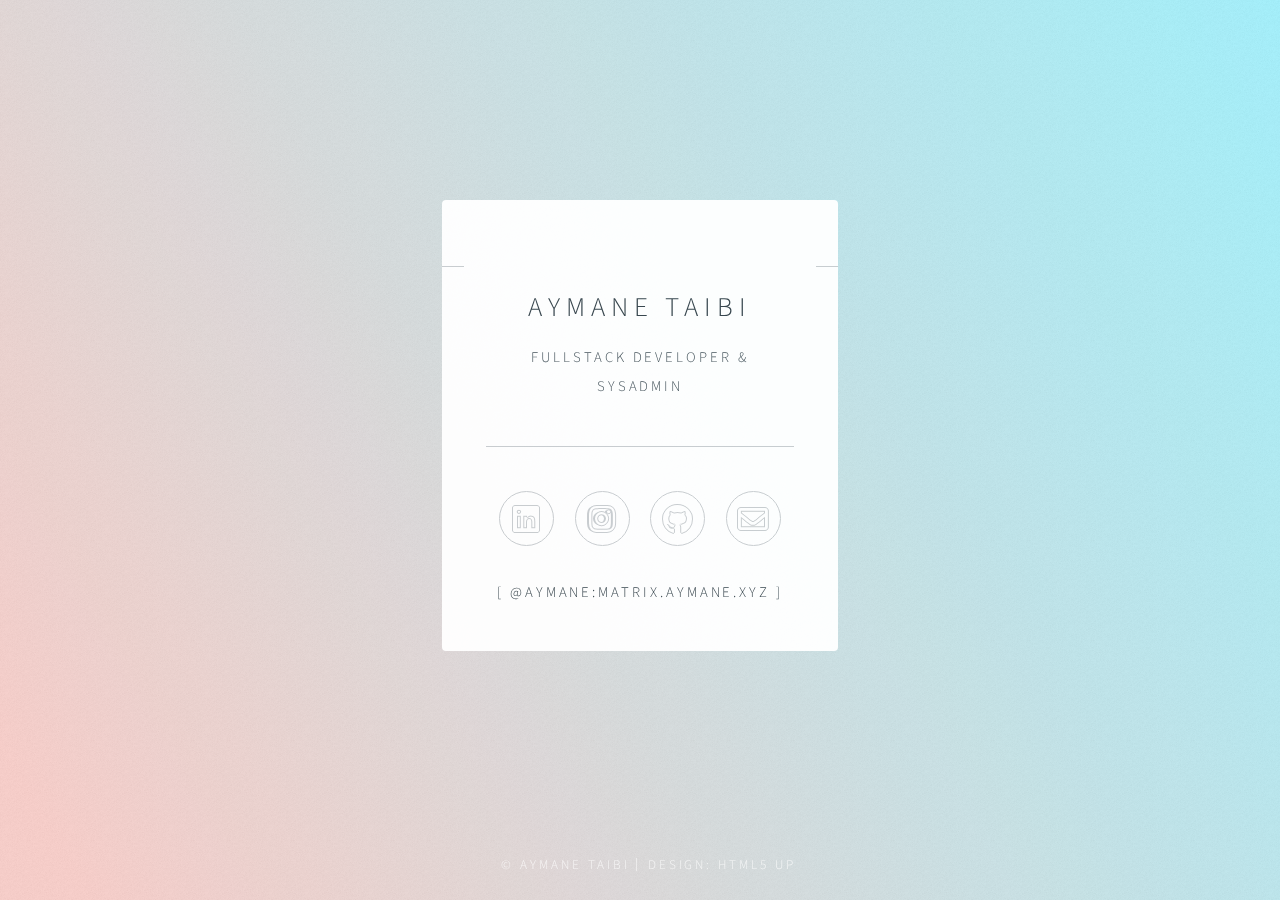
==== commit f74001c7: "fix matrix link" ====
--- a/index.html
+++ b/index.html
@@ -30,7 +30,7 @@
 							<li><a href="https://www.github.com/nimd95/" class="icon brands fa-github">Github</a></li>
 							<li><a href="mailto:aymanetaibidev+website@gmail.com" class="fa fa-envelope">Contact me</a></li>
 						</ul>
-						<a href="https://matrix.to/#/@aymane:aymane.xyz" target="_blank" title="Have a chat on Matrix ?"><b>[ @aymane:aymane.xyz ]</b></a>
+						<a href="https://matrix.to/#/@aymane:matrix.aymane.xyz" target="_blank" title="Have a chat on Matrix ?"><b>[ @aymane:matrix.aymane.xyz ]</b></a>
 					</footer>
 					<form method="post" action="#" class="contact-form">
 						<div class="fields">
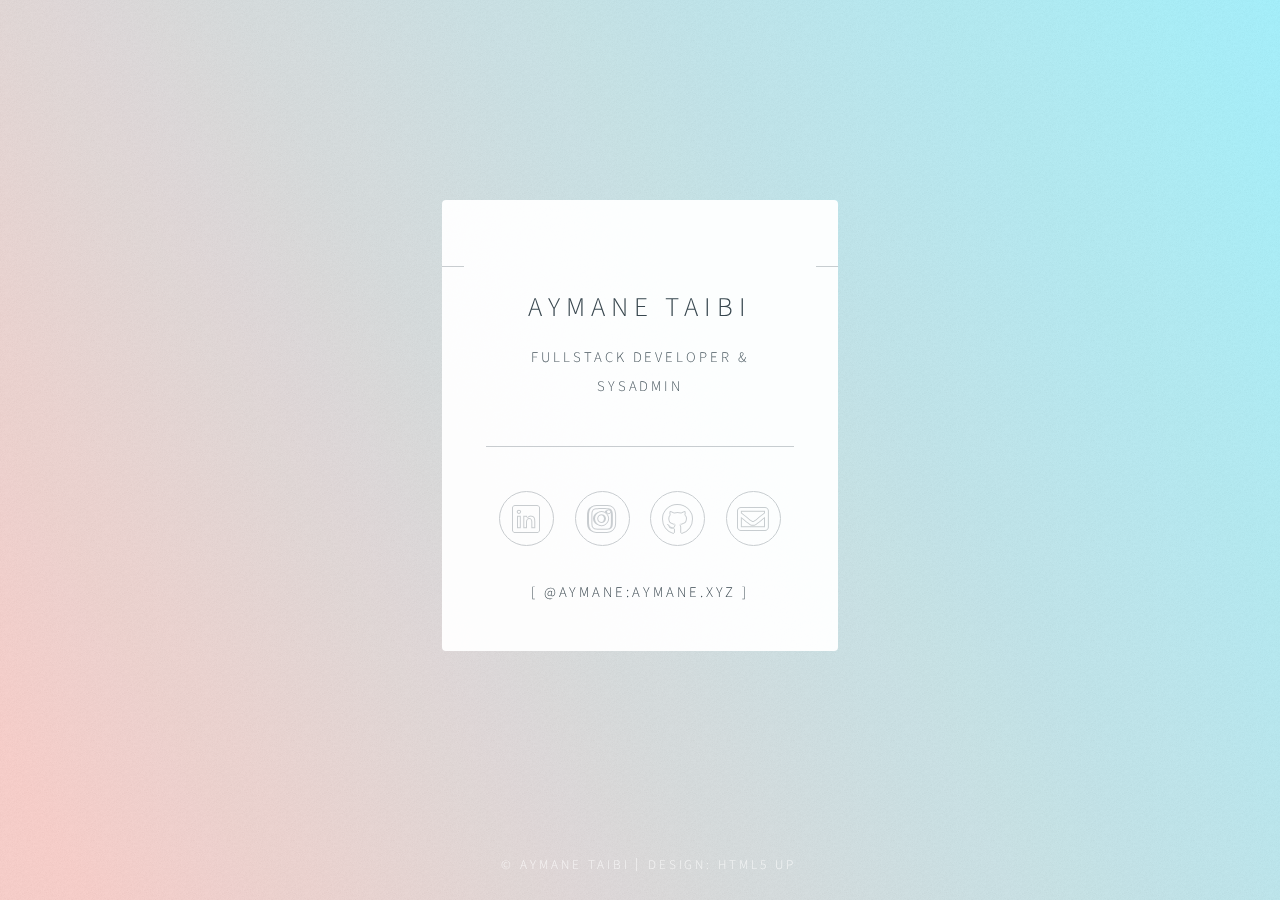
==== commit fd969c56: "Update matrix IM" ====
--- a/index.html
+++ b/index.html
@@ -1,10 +1,6 @@
 <!DOCTYPE HTML>
-<!--
-	Identity by HTML5 UP
-	html5up.net | github@ajlkn
-	Free for personal and commercial use under the CCA 3.0 license (html5up.net/license)
--->
-<html>
+
+<html lang="en">
 	<head>
 		<title>Hello There 👋</title>
 		<meta charset="utf-8" />
@@ -30,7 +26,7 @@
 							<li><a href="https://www.github.com/nimd95/" class="icon brands fa-github">Github</a></li>
 							<li><a href="mailto:aymanetaibidev+website@gmail.com" class="fa fa-envelope">Contact me</a></li>
 						</ul>
-						<a href="https://matrix.to/#/@aymane:matrix.aymane.xyz" target="_blank" title="Have a chat on Matrix ?"><b>[ @aymane:matrix.aymane.xyz ]</b></a>
+						<a href="https://matrix.to/#/@aymane:aymane.xyz" target="_blank" title="Have a chat on Matrix ?"><b>[ @aymane:aymane.xyz ]</b></a>
 					</footer>
 					<form method="post" action="#" class="contact-form">
 						<div class="fields">
@@ -60,4 +56,4 @@
 		<!-- Scripts -->
 			<script src="assets/js/stuff.js"></script>
 	</body>
-</html>+</html>
